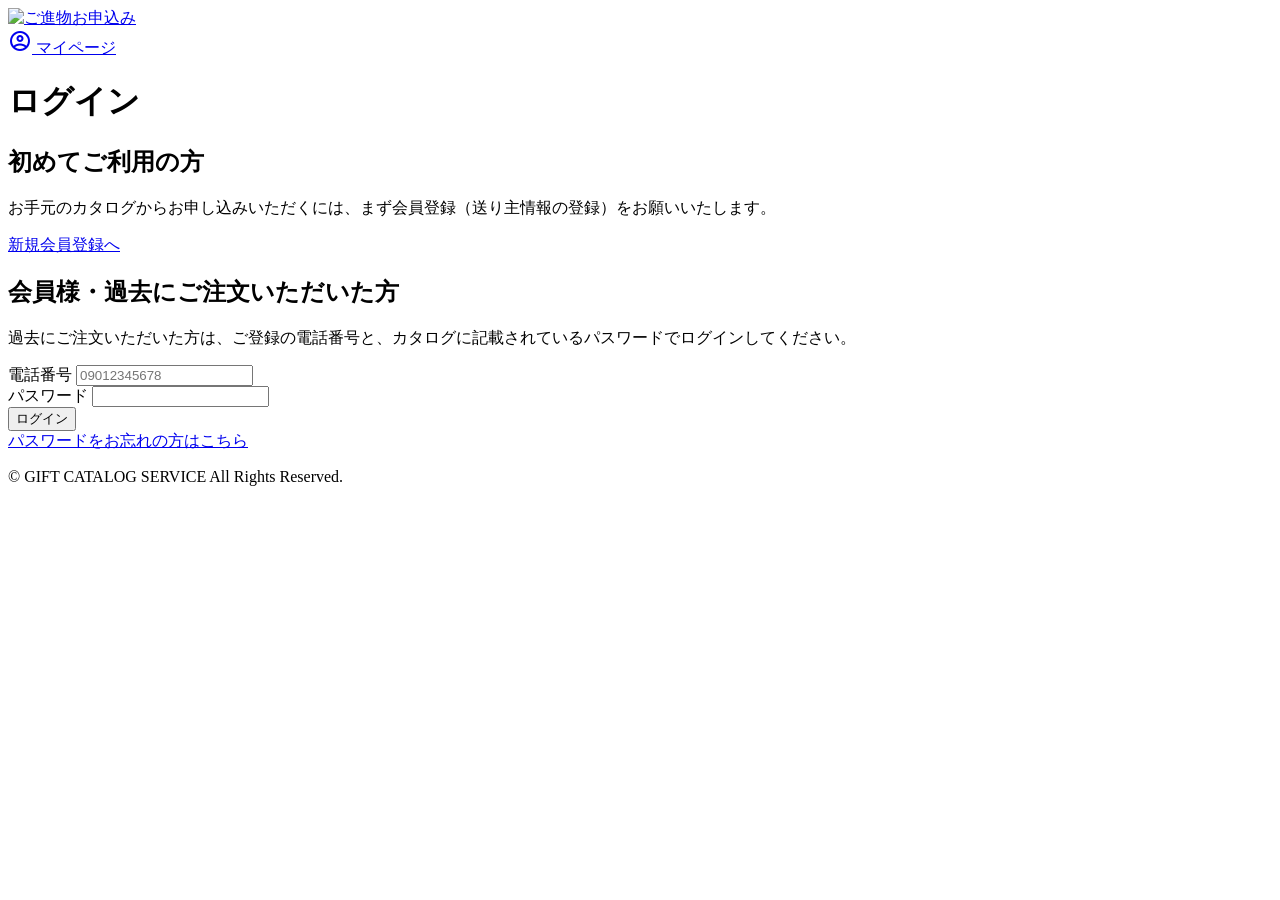
==== app/apply_demo/htdocs/login/index.html @ 7b1d6cc6 "パスの変更" ====
<!DOCTYPE html>
<html lang="ja">
<head>
    <meta charset="UTF-8">
    <meta name="viewport" content="width=device-width, initial-scale=1.0">
    <title>ログイン | 法人カタログギフト</title>
    <link rel="preconnect" href="https://fonts.googleapis.com">
    <link rel="preconnect" href="https://fonts.gstatic.com" crossorigin>
    <link href="https://fonts.googleapis.com/css2?family=Noto+Sans+JP:wght@300;400;500&family=Noto+Serif+JP:wght@300;500&display=swap" rel="stylesheet">
    <link href="https://fonts.googleapis.com/icon?family=Material+Icons+Outlined" rel="stylesheet">
    <link rel="stylesheet" href="../assets/css/style.css">
</head>
<body class="has-fixed-app-header">

    <header class="app-fixed-header">
        <div class="app-fixed-header__inner">
            <a href="../order/index.html" class="app-fixed-header__logo">
                <img src="../assets/img/logo.png" width="200" height="40" alt="ご進物お申込み">
            </a>
            <nav class="app-fixed-header__nav" aria-label="ユーティリティ">
                <a href="../mypage/index.html" class="app-fixed-header__mypage">
                    <span class="material-icons-outlined" aria-hidden="true">account_circle</span>
                    <span>マイページ</span>
                </a>
            </nav>
        </div>
    </header>

    <main class="container">
        <header class="app-page-header">
            <h1 class="app-page-heading">ログイン</h1>
        </header>
        <div class="login-wrapper">
            
            <section class="login-card">
                <div class="card-content">
                    <h2 class="card-title">初めてご利用の方</h2>
                    <p class="card-description">
                        お手元のカタログからお申し込みいただくには、まず会員登録（送り主情報の登録）をお願いいたします。
                    </p>
                    <div class="action-area">
                        <a href="../profile/index.html" class="btn btn-primary">新規会員登録へ</a>
                    </div>
                </div>
            </section>

            <section class="login-card login-card--split">
                <div class="card-content">
                    <h2 class="card-title">会員様・過去にご注文いただいた方</h2>

                    <div class="login-block">
                        <!-- <h3 class="card-subtitle">会員様</h3> -->
                        <p class="card-description">
                            過去にご注文いただいた方は、ご登録の電話番号と、カタログに記載されているパスワードでログインしてください。
                        </p>
                        <form action="#" method="POST" class="login-form" onsubmit="event.preventDefault(); window.location.href='../order/index.html';">
                            <div class="form-group">
                                <label for="member-tel">電話番号</label>
                                <input type="tel" id="member-tel" name="tel" placeholder="09012345678" required>
                            </div>
                            <div class="form-group">
                                <label for="member-password">パスワード</label>
                                <input type="password" id="member-password" name="password" placeholder="" required>
                            </div>
                            <div class="action-area">
                                <button type="submit" class="btn btn-primary">ログイン</button>
                            </div>
                            <div class="form-footer">
                                <a href="#" class="link-text">パスワードをお忘れの方はこちら</a>
                            </div>
                        </form>
                    </div>

                    <!-- <div class="auth-divider">
                        <span>または</span>
                    </div>

                    <div class="login-block">
                        <h3 class="card-subtitle">過去にご注文いただいた方</h3>
                        <p class="card-description">
                            ご登録の電話番号を入力のうえ、「仮パスワードを発行する」を押してください。入力いただいた電話番号宛に仮パスワードを発行いたします。上部のログイン画面より、パスワードを入力しログインしてください。
                        </p>
                        <form action="#" method="POST" class="login-form login-form--otp">
                            <div class="form-group">
                                <label for="otp-tel">電話番号</label>
                                <input type="tel" id="otp-tel" name="tel_otp" placeholder="0312345678" required>
                            </div>
                            <div class="action-area">
                                <button type="submit" class="btn btn-primary">仮パスワードを発行する</button>
                            </div>
                        </form>
                    </div> -->
                </div>
            </section>

        </div>
    </main>

    <footer class="site-footer">
        <p class="copyright">&copy; GIFT CATALOG SERVICE All Rights Reserved.</p>
    </footer>

</body>
</html>
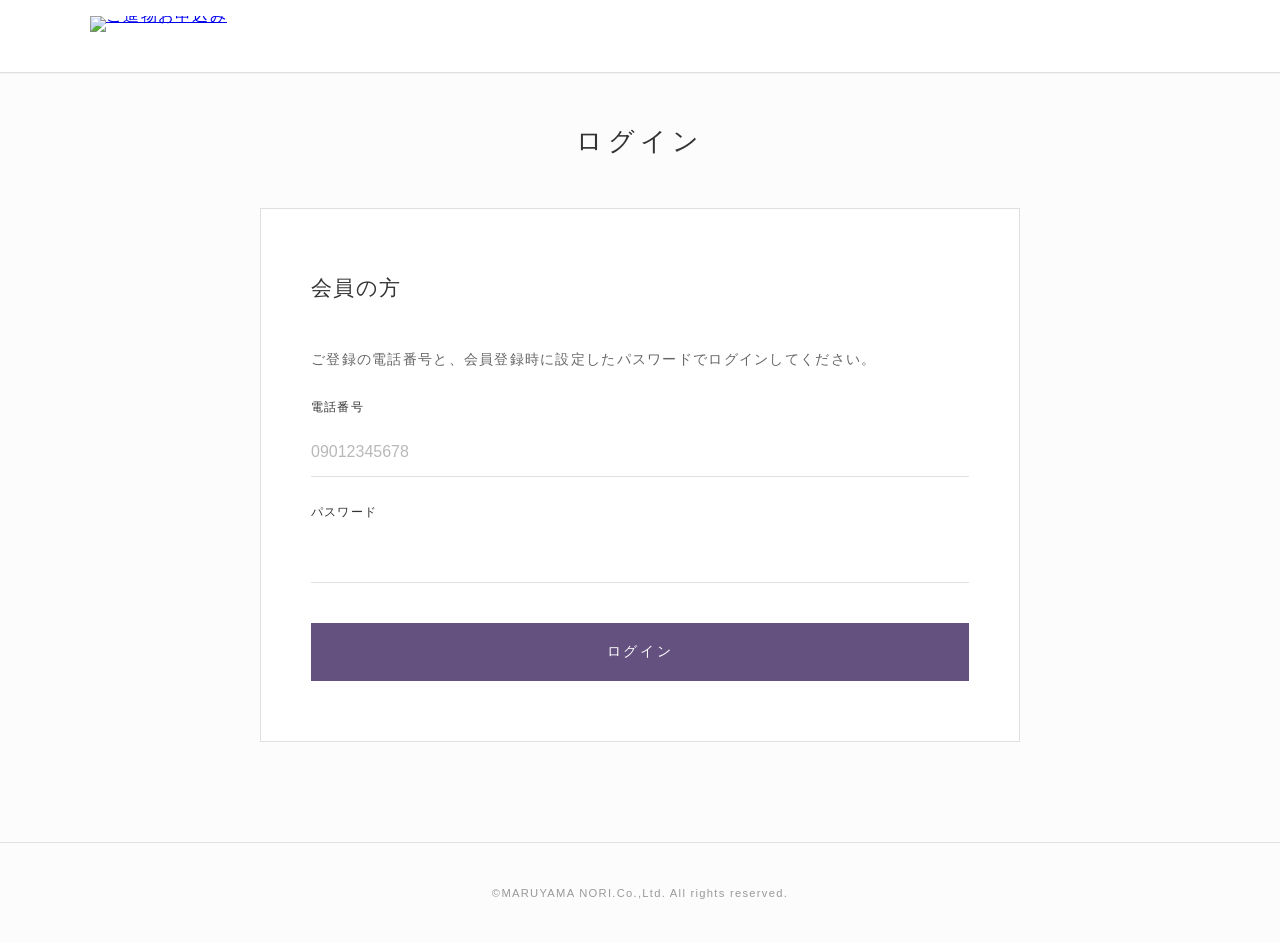
==== commit 67b7dc28: "新規削除&ノシの追加" ====
--- a/app/apply_demo/htdocs/login/index.html
+++ b/app/apply_demo/htdocs/login/index.html
@@ -3,7 +3,7 @@
 <head>
     <meta charset="UTF-8">
     <meta name="viewport" content="width=device-width, initial-scale=1.0">
-    <title>ログイン | 法人カタログギフト</title>
+    <title>ログイン | ご進物お申込み</title>
     <link rel="preconnect" href="https://fonts.googleapis.com">
     <link rel="preconnect" href="https://fonts.gstatic.com" crossorigin>
     <link href="https://fonts.googleapis.com/css2?family=Noto+Sans+JP:wght@300;400;500&family=Noto+Serif+JP:wght@300;500&display=swap" rel="stylesheet">
@@ -17,41 +17,34 @@
             <a href="../order/index.html" class="app-fixed-header__logo">
                 <img src="../assets/img/logo.png" width="200" height="40" alt="ご進物お申込み">
             </a>
-            <nav class="app-fixed-header__nav" aria-label="ユーティリティ">
-                <a href="../mypage/index.html" class="app-fixed-header__mypage">
-                    <span class="material-icons-outlined" aria-hidden="true">account_circle</span>
-                    <span>マイページ</span>
-                </a>
-            </nav>
         </div>
     </header>
 
-    <main class="container">
+    <main class="container container--login">
         <header class="app-page-header">
             <h1 class="app-page-heading">ログイン</h1>
         </header>
         <div class="login-wrapper">
             
-            <section class="login-card">
+            <!-- <section class="login-card">
                 <div class="card-content">
                     <h2 class="card-title">初めてご利用の方</h2>
                     <p class="card-description">
-                        お手元のカタログからお申し込みいただくには、まず会員登録（送り主情報の登録）をお願いいたします。
+                        はじめてご利用の方は、会員登録にお進みください。お届け先などの情報をご登録いただきます。
                     </p>
                     <div class="action-area">
                         <a href="../profile/index.html" class="btn btn-primary">新規会員登録へ</a>
                     </div>
                 </div>
-            </section>
+            </section> -->
 
             <section class="login-card login-card--split">
                 <div class="card-content">
-                    <h2 class="card-title">会員様・過去にご注文いただいた方</h2>
+                    <h2 class="card-title">会員の方</h2>
 
                     <div class="login-block">
-                        <!-- <h3 class="card-subtitle">会員様</h3> -->
                         <p class="card-description">
-                            過去にご注文いただいた方は、ご登録の電話番号と、カタログに記載されているパスワードでログインしてください。
+                            ご登録の電話番号と、会員登録時に設定したパスワードでログインしてください。
                         </p>
                         <form action="#" method="POST" class="login-form" onsubmit="event.preventDefault(); window.location.href='../order/index.html';">
                             <div class="form-group">
@@ -64,9 +57,6 @@
                             </div>
                             <div class="action-area">
                                 <button type="submit" class="btn btn-primary">ログイン</button>
-                            </div>
-                            <div class="form-footer">
-                                <a href="#" class="link-text">パスワードをお忘れの方はこちら</a>
                             </div>
                         </form>
                     </div>
@@ -97,7 +87,7 @@
     </main>
 
     <footer class="site-footer">
-        <p class="copyright">&copy; GIFT CATALOG SERVICE All Rights Reserved.</p>
+        <p class="copyright">©MARUYAMA NORI.Co.,Ltd. All rights reserved.</p>
     </footer>
 
 </body>
--- a/app/apply_demo/htdocs/assets/css/style.css
+++ b/app/apply_demo/htdocs/assets/css/style.css
@@ -0,0 +1,367 @@
+/* --- Variables --- */
+:root {
+    --primary-color: #64517f; /* アクセントカラー */
+    --text-color: #333333;
+    --text-light: #666666;
+    --bg-color: #fcfcfc;
+    --card-bg: #ffffff;
+    --border-color: #e0e0e0;
+    --serif: "Noto Serif JP", serif;
+    --sans: "Noto Sans JP", sans-serif;
+    --transition: all 0.4s ease;
+}
+
+/* --- Base Styles --- */
+* {
+    box-sizing: border-box;
+    margin: 0;
+    padding: 0;
+}
+
+body {
+    background-color: var(--bg-color);
+    color: var(--text-color);
+    font-family: var(--sans);
+    line-height: 1.8;
+    letter-spacing: 0.08em;
+    -webkit-font-smoothing: antialiased;
+}
+
+/* --- Header --- */
+.site-header {
+    padding: 60px 20px;
+    text-align: center;
+}
+
+.logo {
+    font-family: var(--serif);
+    font-size: 1.4rem;
+    font-weight: 500;
+    margin: 0;
+    text-decoration: none;
+    color: var(--text-color);
+    letter-spacing: 0.3em;
+    display: inline-block;
+}
+
+/* --- 固定ヘッダー（全ページ共通） --- */
+body.has-fixed-app-header {
+    padding-top: 100px;
+}
+
+.app-fixed-header {
+    position: fixed;
+    top: 0;
+    left: 0;
+    right: 0;
+    z-index: 1000;
+    padding: 16px 20px;
+    text-align: left;
+    background: #fff;
+    border-bottom: 1px solid var(--border-color);
+    box-shadow: 0 1px 0 rgba(0, 0, 0, 0.04);
+}
+
+.app-fixed-header__inner {
+    max-width: 1100px;
+    margin: 0 auto;
+    display: flex;
+    align-items: center;
+    justify-content: space-between;
+    gap: 24px;
+}
+
+.app-fixed-header__logo {
+    display: flex;
+    align-items: center;
+    flex-shrink: 0;
+    line-height: 0;
+}
+
+.app-fixed-header__logo img {
+    height: 40px;
+    width: auto;
+    max-width: min(200px, 55vw);
+    object-fit: contain;
+    object-position: left center;
+}
+
+.app-fixed-header__nav {
+    display: flex;
+    align-items: center;
+    gap: 16px;
+    margin: 0;
+}
+
+.app-fixed-header__mypage {
+    display: inline-flex;
+    align-items: center;
+    gap: 8px;
+    text-decoration: none;
+    color: var(--text-color);
+    font-size: 0.875rem;
+    letter-spacing: 0.08em;
+    transition: var(--transition);
+}
+
+.app-fixed-header__mypage:hover {
+    color: var(--primary-color);
+}
+
+.app-fixed-header__mypage .material-icons-outlined {
+    font-size: 26px;
+    color: var(--primary-color);
+    line-height: 1;
+}
+
+/* メイン内ページタイトル（ヘッダーロゴと差し替え） */
+.app-page-header {
+    text-align: center;
+    margin: 24px 0 48px;
+}
+
+.app-page-heading {
+    font-family: var(--serif);
+    font-size: 26px;
+    font-weight: 500;
+    letter-spacing: 0.2em;
+    color: var(--text-color);
+    line-height: 1.4;
+}
+
+.app-page-header .page-lead {
+    margin-top: 16px;
+    font-size: 0.9rem;
+    color: var(--text-light);
+    font-weight: 300;
+    line-height: 1.8;
+    letter-spacing: 0.08em;
+}
+
+/* --- Layout --- */
+.container {
+    max-width: 1100px;
+    margin: 0 auto;
+    padding: 0 20px 100px;
+}
+
+.container--login{
+    max-width: 800px;
+}
+
+.login-wrapper {
+    display: flex;
+    justify-content: center;
+    gap: 40px;
+}
+
+/* --- Card Styles --- */
+.login-card {
+    flex: 1;
+    background: var(--card-bg);
+    border: 1px solid var(--border-color);
+    display: flex;
+    flex-direction: column;
+}
+
+.card-content {
+    padding: 60px 50px;
+}
+
+.card-title {
+    font-family: var(--serif);
+    font-size: 1.3rem;
+    font-weight: 500;
+    margin-bottom: 40px;
+}
+
+.card-subtitle {
+    font-family: var(--serif);
+    font-size: 1.05rem;
+    font-weight: 500;
+    margin-bottom: 16px;
+    color: var(--text-color);
+}
+
+.login-block .card-description {
+    margin-bottom: 24px;
+}
+
+.login-card--split .login-block + .auth-divider {
+    margin-top: 48px;
+}
+
+.card-description {
+    font-size: 0.9rem;
+    margin-bottom: 30px;
+    color: var(--text-light);
+    font-weight: 300;
+}
+
+.card-description.small {
+    font-size: 0.75rem;
+    margin-top: 20px;
+}
+
+/* --- Form Elements --- */
+.form-group {
+    margin-bottom: 25px;
+}
+
+label {
+    display: block;
+    font-size: 0.75rem;
+    margin-bottom: 10px;
+    text-transform: uppercase;
+    letter-spacing: 0.1em;
+}
+
+input[type="tel"],
+input[type="password"] {
+    width: 100%;
+    padding: 15px 0;
+    border: none;
+    border-bottom: 1px solid var(--border-color);
+    font-family: var(--sans);
+    font-size: 1rem;
+    outline: none;
+    background: transparent;
+    transition: var(--transition);
+}
+
+#member-tel {
+    color: #888888;
+}
+
+#member-tel::placeholder {
+    color: #b8b8b8;
+}
+
+input:focus {
+    border-bottom-color: var(--primary-color);
+}
+
+.action-area {
+    margin-top: 40px;
+}
+
+/* --- Buttons --- */
+.btn {
+    display: block;
+    width: 100%;
+    padding: 20px;
+    text-decoration: none;
+    text-align: center;
+    font-size: 0.85rem;
+    letter-spacing: 0.2em;
+    cursor: pointer;
+    transition: var(--transition);
+    border: none;
+}
+
+.btn-primary {
+    background: var(--primary-color);
+    color: #ffffff;
+}
+
+.btn-primary:hover {
+    background: #4e3f63; /* Slightly darker */
+    letter-spacing: 0.25em;
+}
+
+/* --- Utilities --- */
+.form-footer {
+    margin-top: 20px;
+    text-align: center;
+}
+
+.link-text {
+    font-size: 0.75rem;
+    color: var(--text-light);
+    text-decoration: none;
+    border-bottom: 1px solid var(--border-color);
+    transition: var(--transition);
+}
+
+.link-text:hover {
+    color: var(--primary-color);
+    border-bottom-color: var(--primary-color);
+}
+
+.auth-divider {
+    margin: 40px 0 20px;
+    text-align: center;
+    position: relative;
+}
+
+.auth-divider::before {
+    content: '';
+    position: absolute;
+    top: 50%;
+    left: 0;
+    width: 100%;
+    height: 1px;
+    background: var(--border-color);
+    z-index: 1;
+}
+
+.auth-divider span {
+    background: var(--card-bg);
+    padding: 0 15px;
+    position: relative;
+    z-index: 2;
+    font-size: 0.7rem;
+    color: #ccc;
+}
+
+.site-footer {
+    padding: 40px;
+    text-align: center;
+    border-top: 1px solid var(--border-color);
+}
+
+.copyright {
+    font-size: 0.7rem;
+    color: #999;
+}
+
+/* --- Responsive (SP) --- */
+@media (max-width: 860px) {
+    body.has-fixed-app-header {
+        padding-top: 59px;
+    }
+
+    .app-fixed-header {
+        padding: 12px 16px;
+    }
+
+    .app-fixed-header__logo img {
+        height: 34px;
+    }
+
+    .app-page-header {
+        margin: 16px 0 36px;
+    }
+
+    .app-page-heading {
+        font-size: 26px;
+        letter-spacing: 0.15em;
+    }
+
+    .site-header {
+        padding: 40px 20px;
+    }
+    
+    .login-wrapper {
+        flex-direction: column;
+        gap: 30px;
+    }
+
+    .card-content {
+        padding: 40px 30px;
+    }
+
+    .card-title {
+        font-size: 1.2rem;
+    }
+}
